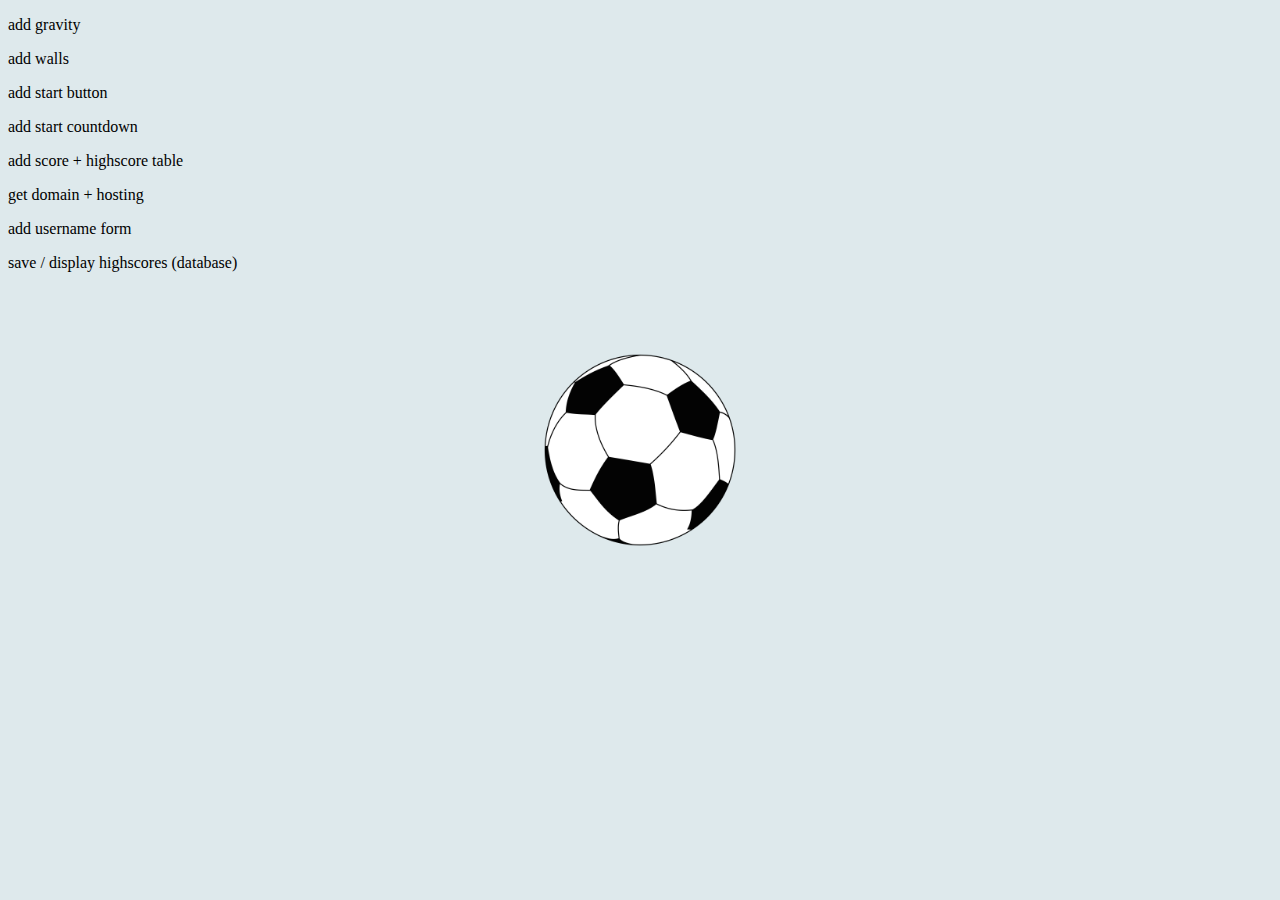
==== index.html @ 1fb5699d "Initial" ====
<!DOCTYPE html>
<html lang="en">
  <head>
    <link rel="stylesheet" href="style.css" />
    <meta charset="UTF-8" />
    <meta http-equiv="X-UA-Compatible" content="IE=edge" />
    <meta name="viewport" content="width=device-width, initial-scale=1.0" />
    <title>Document</title>
  </head>
  <body>
    <p>add gravity</p>
    <p>add walls</p>
    <p>add start button</p>
    <p>add start countdown</p>
    <p>add score + highscore table</p>
    <p>get domain + hosting</p>
    <p>add username form</p>
    <p>save / display highscores (database)</p>
    <p></p>
    <div id="ball"></div>

    <script src="main.js"></script>
  </body>
</html>
---- style.css ----
body {
  background-color: rgb(222, 233, 236);
}

p {
  user-select: none;
}

#ball {
  width: 200px;
  height: 200px;
  position: fixed;
  /* border: 10px solid violet; */
  background-image: url("assets/ball.png");
  background-size:cover;
  background-position: center;
  background-repeat: no-repeat;
  border-radius: 50%;
}
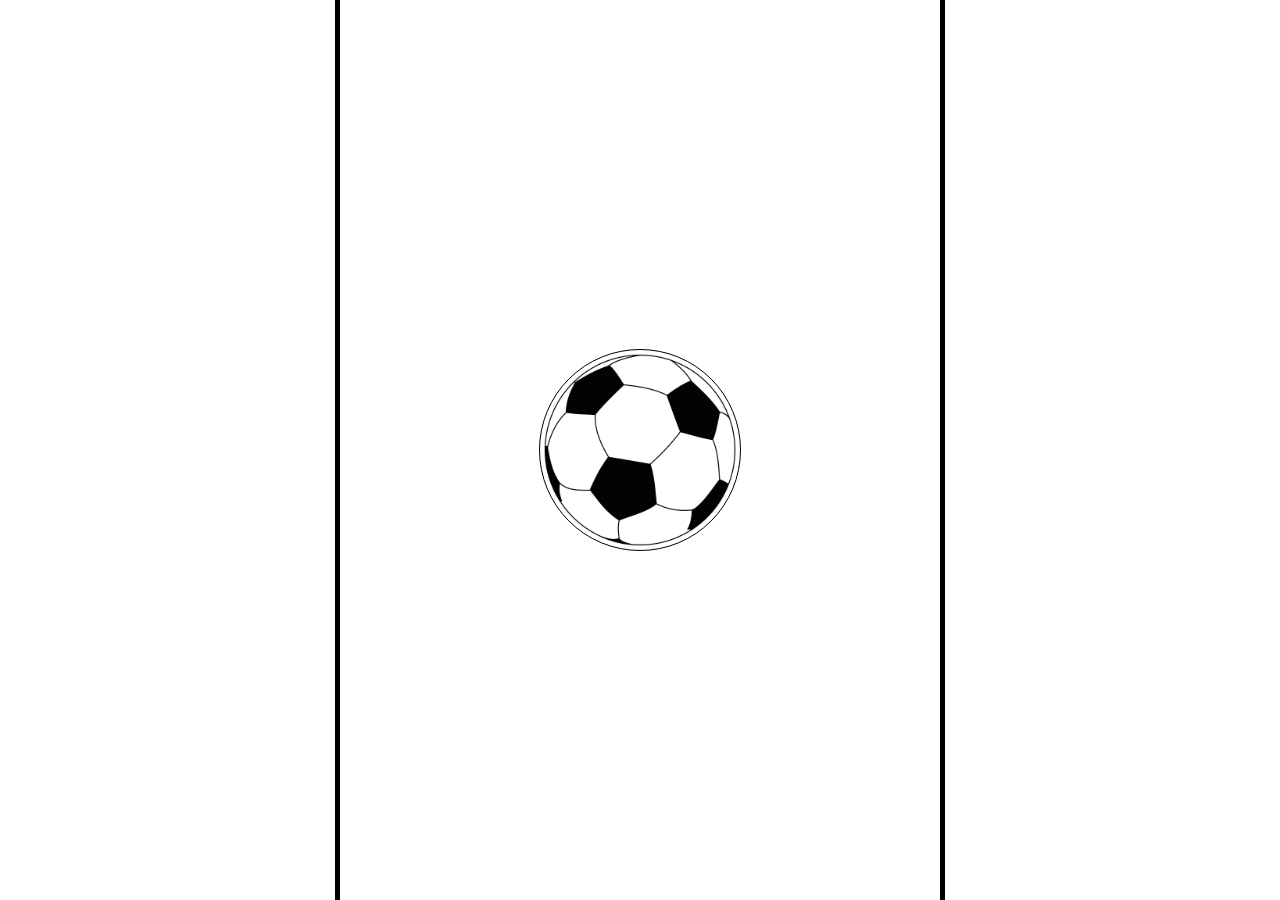
==== commit 69f2462c: "Commit :)" ====
--- a/index.html
+++ b/index.html
@@ -8,17 +8,11 @@
     <title>Document</title>
   </head>
   <body>
-    <p>add gravity</p>
-    <p>add walls</p>
-    <p>add start button</p>
-    <p>add start countdown</p>
-    <p>add score + highscore table</p>
-    <p>get domain + hosting</p>
-    <p>add username form</p>
-    <p>save / display highscores (database)</p>
-    <p></p>
-    <div id="ball"></div>
-
+    <div id="game">
+      <div id="ball"></div>
+      <div id="clickable-area"></div>
+    </div>
+    <script src="logging.js"></script>
     <script src="main.js"></script>
   </body>
 </html>
--- a/style.css
+++ b/style.css
@@ -1,5 +1,5 @@
 body {
-  background-color: rgb(222, 233, 236);
+  margin: 0;
 }
 
 p {
@@ -7,13 +7,34 @@
 }
 
 #ball {
+  position: absolute;
+  top: -8000px;
+  left: -8000px;
   width: 200px;
   height: 200px;
-  position: fixed;
-  /* border: 10px solid violet; */
+  outline: 1px solid black;
+  outline-offset: -1;
   background-image: url("assets/ball.png");
-  background-size:cover;
+  background-size: cover;
   background-position: center;
   background-repeat: no-repeat;
   border-radius: 50%;
+  overflow: hidden;
 }
+
+#game {
+  position: relative;
+  width: 600px;
+  height: 100vh;
+  margin: auto;
+  outline: 5px solid black;
+  overflow: hidden;
+}
+
+#clickable-area {
+  width: 100%;
+  height: 100%;
+  background-color: transparent;
+  position: relative;
+  z-index: 9999;
+}
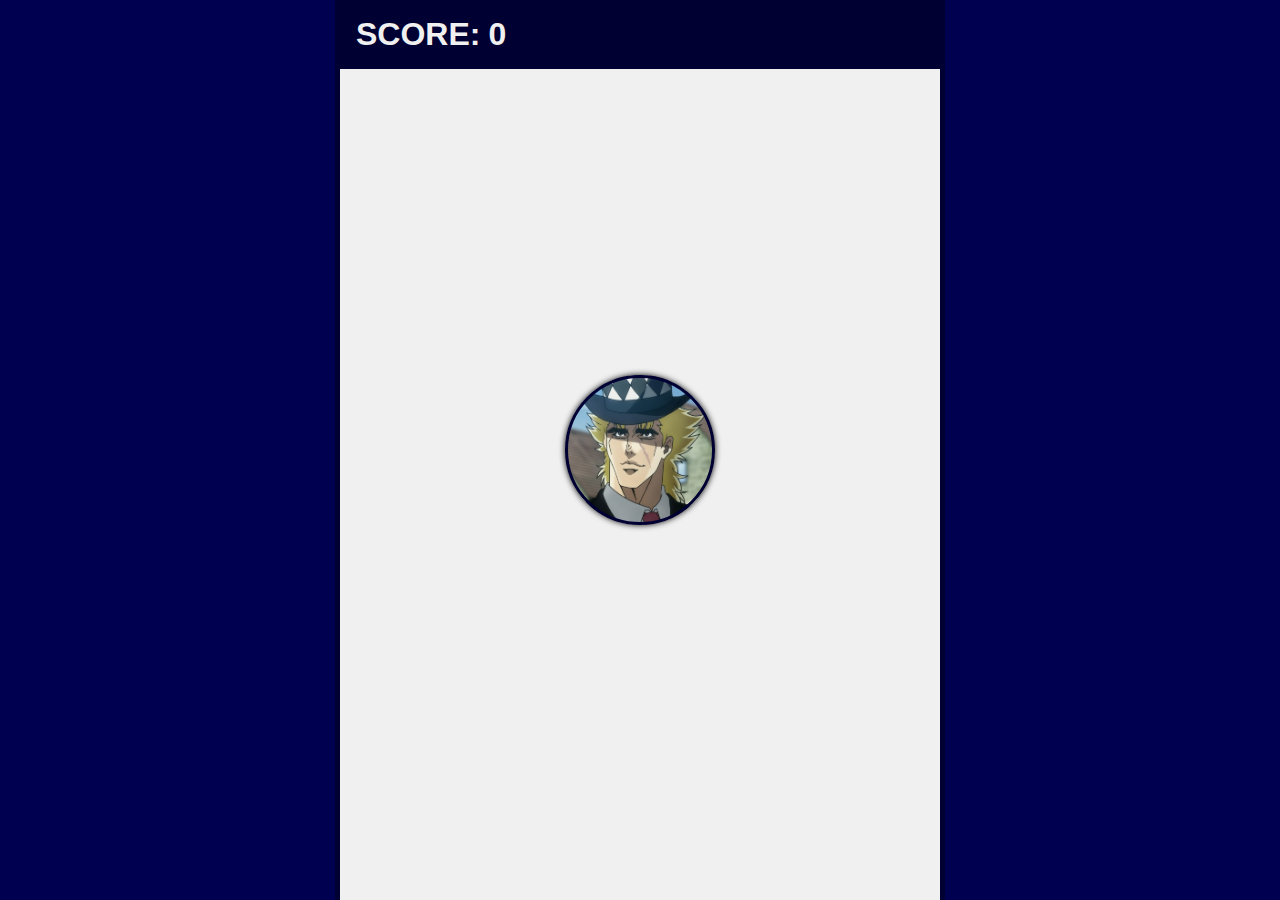
==== commit 4e7d3203: "Commit :)" ====
--- a/index.html
+++ b/index.html
@@ -11,6 +11,13 @@
     <div id="game">
       <div id="ball"></div>
       <div id="clickable-area"></div>
+
+      <div id="top-bar">
+        <div id="score">
+          <h1>SCORE:</h1>
+          <h1 id="score-number"></h1>
+        </div>
+      </div>
     </div>
     <script src="logging.js"></script>
     <script src="main.js"></script>
--- a/style.css
+++ b/style.css
@@ -1,20 +1,24 @@
 body {
   margin: 0;
+  font-family: Verdana, Geneva, Tahoma, sans-serif;
+  background-color: rgb(0, 0, 80);
 }
 
-p {
+p,
+h1 {
   user-select: none;
+  margin: 0;
+  color: rgb(240, 240, 240);
 }
 
 #ball {
   position: absolute;
-  top: -8000px;
-  left: -8000px;
-  width: 200px;
-  height: 200px;
-  outline: 1px solid black;
-  outline-offset: -1;
-  background-image: url("assets/ball.png");
+  width: 150px;
+  height: 150px;
+  outline: 3px solid rgb(0, 0, 50);
+  box-shadow: 0 0 6px 0px;
+  outline-offset: -3px;
+  background-image: url("assets/speedwagon.jpg");
   background-size: cover;
   background-position: center;
   background-repeat: no-repeat;
@@ -26,15 +30,36 @@
   position: relative;
   width: 600px;
   height: 100vh;
+  background-color: rgb(240, 240, 240);
   margin: auto;
-  outline: 5px solid black;
+  outline: 5px solid rgb(0, 0, 50);
   overflow: hidden;
 }
 
 #clickable-area {
+  position: absolute;
   width: 100%;
   height: 100%;
   background-color: transparent;
-  position: relative;
-  z-index: 9999;
+  z-index: 9000;
 }
+
+#score {
+  margin: 1rem;
+  display: flex;
+  flex-direction: row;
+}
+
+#score-number {
+  margin-left: 0.5rem;
+}
+
+#top-bar {
+  position: absolute;
+  display: flex;
+  width: 100%;
+  top: 0px;
+  left: 0px;
+  background-color: rgb(0, 0, 50);
+  z-index: 10000;
+}
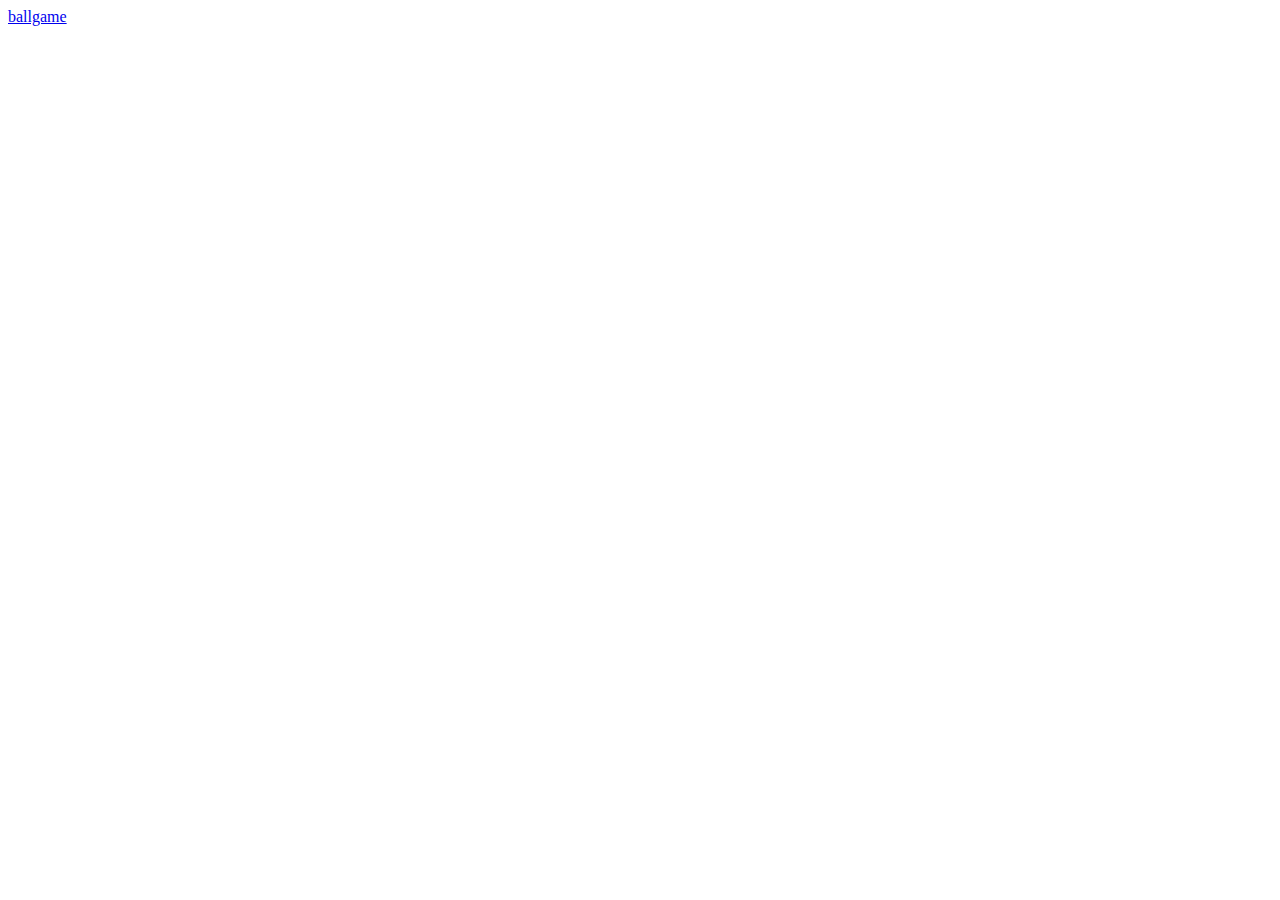
==== commit 01466721: "Index" ====
--- a/index.html
+++ b/index.html
@@ -1,25 +1,12 @@
 <!DOCTYPE html>
 <html lang="en">
   <head>
-    <link rel="stylesheet" href="style.css" />
     <meta charset="UTF-8" />
     <meta http-equiv="X-UA-Compatible" content="IE=edge" />
     <meta name="viewport" content="width=device-width, initial-scale=1.0" />
-    <title>Document</title>
+    <title>Gh4sstly</title>
   </head>
   <body>
-    <div id="game">
-      <div id="ball"></div>
-      <div id="clickable-area"></div>
-
-      <div id="top-bar">
-        <div id="score">
-          <h1>SCORE:</h1>
-          <h1 id="score-number"></h1>
-        </div>
-      </div>
-    </div>
-    <script src="logging.js"></script>
-    <script src="main.js"></script>
+    <a href="/ballgame.html">ballgame</a>
   </body>
 </html>
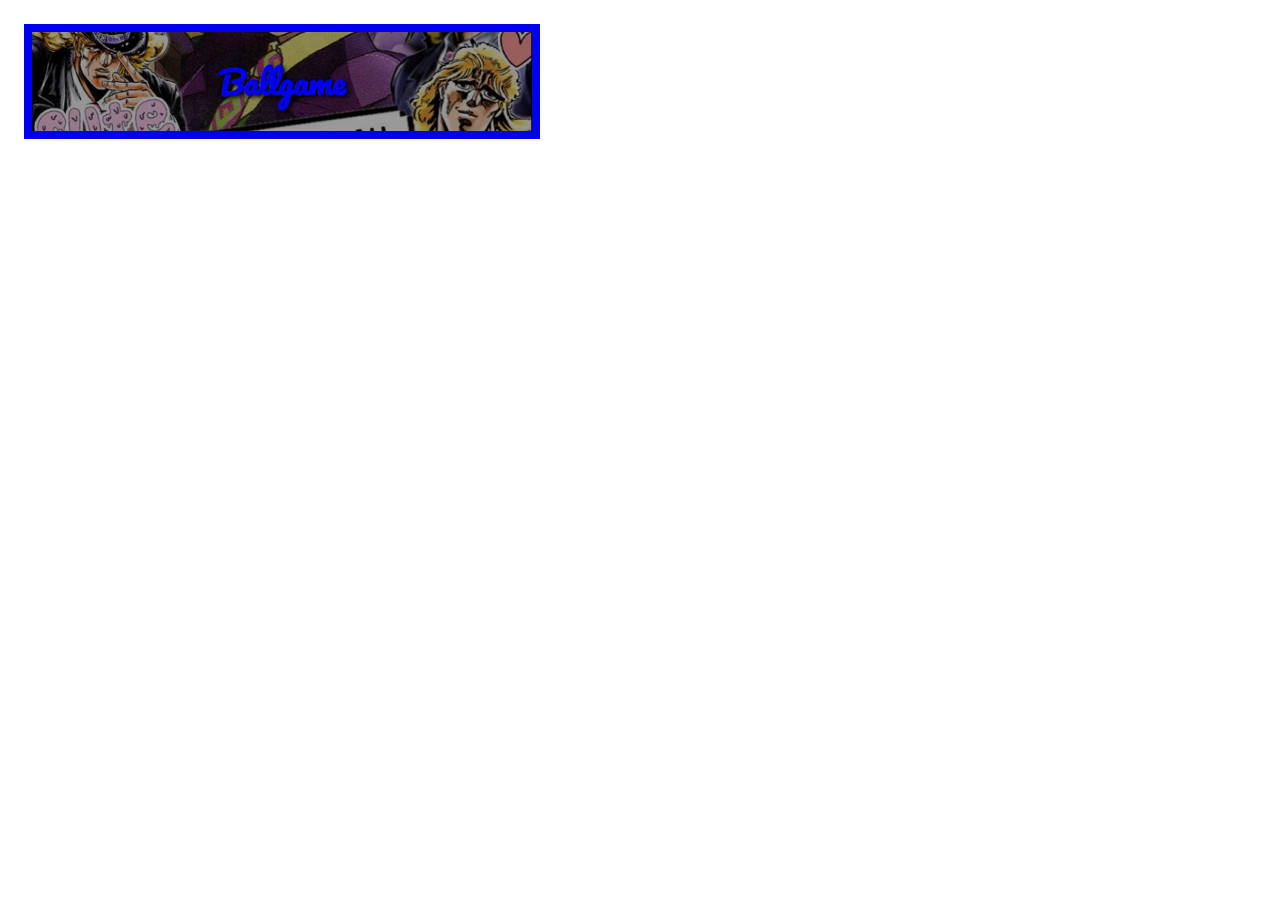
==== commit aded9a9e: "Main" ====
--- a/index.html
+++ b/index.html
@@ -1,12 +1,20 @@
 <!DOCTYPE html>
 <html lang="en">
   <head>
+    <link rel="stylesheet" href="css/main-style.css" />
+
     <meta charset="UTF-8" />
     <meta http-equiv="X-UA-Compatible" content="IE=edge" />
     <meta name="viewport" content="width=device-width, initial-scale=1.0" />
     <title>Gh4sstly</title>
   </head>
   <body>
-    <a href="/ballgame.html">ballgame</a>
+    <div class="buttons">
+      <a href="/ballgame.html">
+        <div class="button">
+          <h1>Ballgame</h1>
+        </div>
+      </a>
+    </div>
   </body>
 </html>
--- a/css/main-style.css
+++ b/css/main-style.css
@@ -0,0 +1,120 @@
+@import url(https://fonts.googleapis.com/css?family=Pacifico);
+
+a {
+  text-decoration: none;
+}
+
+.buttons {
+  display: flex;
+  flex-direction: column;
+  gap: 1rem;
+  padding: 1rem;
+}
+
+.button {
+  display: flex;
+  justify-content: center;
+  position: relative;
+  max-width: 500px;
+  min-width: 240px;
+  border-style: solid;
+  border-width: 0.5rem;
+  background-image: url("/assets/speedwagonbg.jpg");
+  background-size: cover;
+  background-position: center;
+  background-repeat: no-repeat;
+  animation: rainbow-border 5s infinite;
+  transition: all 0.2s ease-in-out;
+}
+
+.button:hover {
+  transform: scale(105%);
+}
+
+.button:after {
+  content: "";
+  position: absolute;
+  width: 100%;
+  height: 100%;
+  background-color: rgba(0, 0, 0, 0.4);
+}
+
+.button h1 {
+  font-family: "Pacifico", cursive;
+  text-decoration: none;
+  animation: rainbow 5s infinite;
+  text-shadow: 2px 2px 4px #000000;
+  z-index: 1000;
+}
+
+@keyframes rainbow {
+  0% {
+    color: orange;
+  }
+  10% {
+    color: purple;
+  }
+  20% {
+    color: red;
+  }
+  30% {
+    color: CadetBlue;
+  }
+  40% {
+    color: yellow;
+  }
+  50% {
+    color: coral;
+  }
+  60% {
+    color: green;
+  }
+  70% {
+    color: cyan;
+  }
+  80% {
+    color: DeepPink;
+  }
+  90% {
+    color: DodgerBlue;
+  }
+  100% {
+    color: orange;
+  }
+}
+
+@keyframes rainbow-border {
+  0% {
+    border-color: orange;
+  }
+  10% {
+    border-color: purple;
+  }
+  20% {
+    border-color: red;
+  }
+  30% {
+    border-color: CadetBlue;
+  }
+  40% {
+    border-color: yellow;
+  }
+  50% {
+    border-color: coral;
+  }
+  60% {
+    border-color: green;
+  }
+  70% {
+    border-color: cyan;
+  }
+  80% {
+    border-color: DeepPink;
+  }
+  90% {
+    border-color: DodgerBlue;
+  }
+  100% {
+    border-color: orange;
+  }
+}
